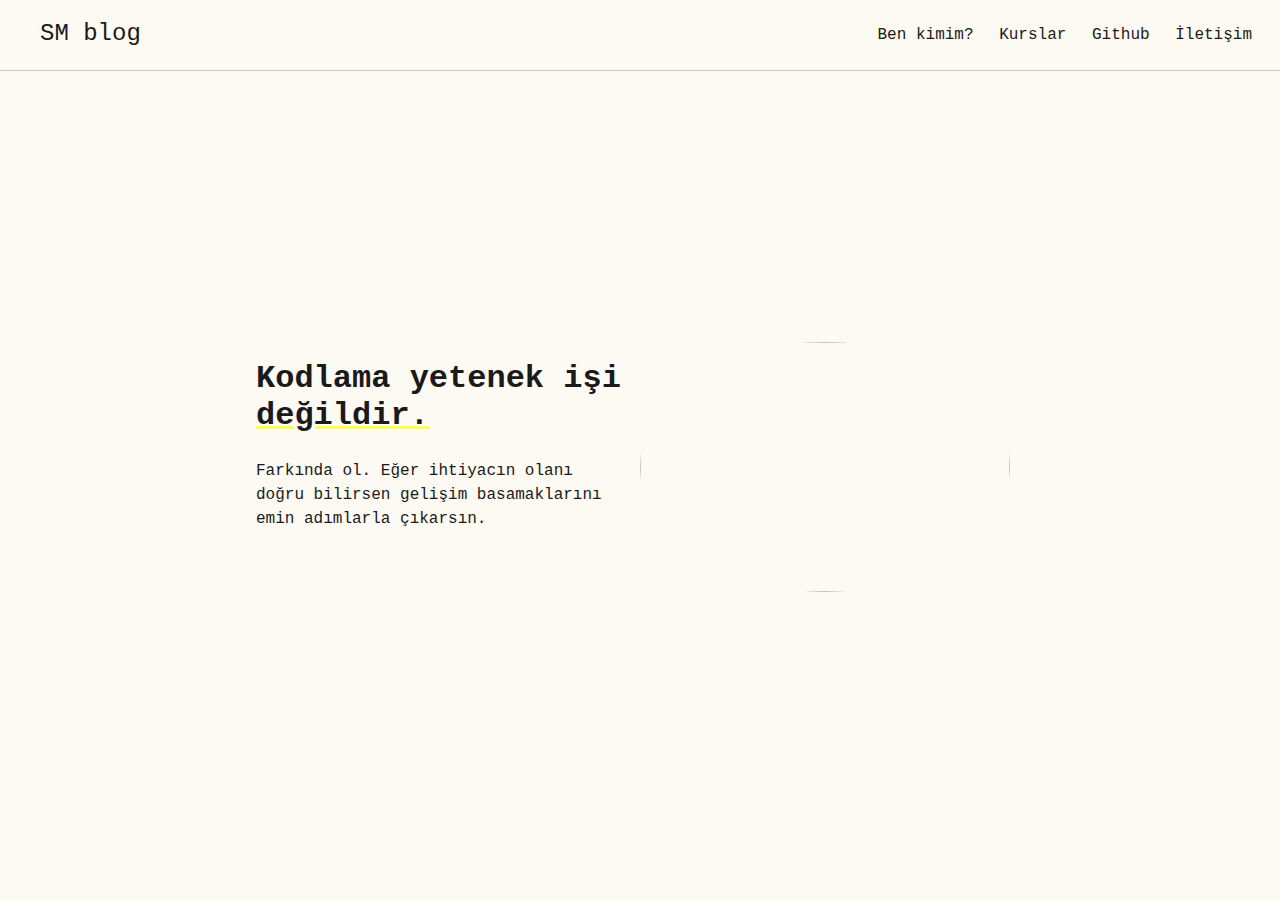
==== index.html @ a22373ca "dosyalar oluşturuldu" ====
<!DOCTYPE html>
<html lang="en">
<head>
    <meta charset="UTF-8">
    <meta http-equiv="X-UA-Compatible" content="IE=edge">
    <meta name="viewport" content="width=device-width, initial-scale=1.0">
    <title>Kodluyoruz | Ödevler</title>
    <link rel="stylesheet" href="index.css">
</head>
<body>
    <!-- header start-->
    <div class="container">
        <div class="navbar">
            <div class="logo">
                <a href="#">SM blog</a>
            </div>
            <ul class="nav_list">
                <li><a class="list_item" href="me.html">Ben kimim?</a></li>
                <li><a class="list_item" href="courses.html">Kurslar</a></li>
                <li><a class="list_item" href="https://github.com/sumeyyemutlu">Github <i class="fas fa-heart"></i></a></li>
                <li><a class="list_item" href="contact.html">İletişim</a></li>
            </ul>
        </div>
        <div class="main">
            <div class="main_left">
                <div class="main_h1"><h1> Kodlama yetenek işi <span>değildir.<span></h1></div>
                <div class="aciklama"> <p>Farkında ol. Eğer ihtiyacın olanı doğru bilirsen gelişim basamaklarını emin adımlarla çıkarsın. </p></div>
            </div>
            <div class="main_right">
                <img  width="370px" height="250px" src="./comp.png">
            </div>
        </div>
       
    </div>
        <!--header end-->
       
        
        

    
</body>
</html>
---- index.css ----
*{
    margin:0;
    padding: 0;
    font-family: 'Courier New', Courier, monospace;
    color: #1a1a1a;
    background-color: #fdf9f3;
}
.container .navbar {
    width: 100%;
    height: 70px;
    background-color: #fdf9f3;
    border-bottom: 0.5px solid #ccc4c4 ;
    
}
.navbar .logo {
    display: inline-flex;
    margin-top: 20px;
    margin-left:40px ;
    background-color: #fff;
    
    
}
.navbar .logo a {
    font-size: 1.5em;
    font-family: 'Courier New', Courier, monospace;
    text-decoration: none;
    color: #1a1a1a;
   

}

.navbar ul {
    float: right;
    margin-right: 20px;
}
.navbar ul li {
    list-style:none;
    display: inline-flex;
    margin:0 8px ;
    line-height: 70px;

}
.navbar ul li a {
    text-decoration: none;
}
.navbar ul li a:hover {
    background-color: rgb(233, 201, 198);
    border-radius: 50%;
    text-decoration: underline;
}
.container .main {
    display:flex;

}
.main_left{
    position: absolute;
    top: 40%;
    left: 20%;
}
.main_h1 {
    width: 370px;
    margin-bottom: 25px;
}
.main_h1 span{
    text-decoration: underline rgb(255, 255, 79);
}
.aciklama p{
    line-height: 24px;
}
.aciklama {
    width: 350px;
}
.main_right{
    position: absolute;
    top: 38%;
    left: 50%;
    border-radius: 50% 50%;
}
.main_right img {
border-radius: 50% ;
}
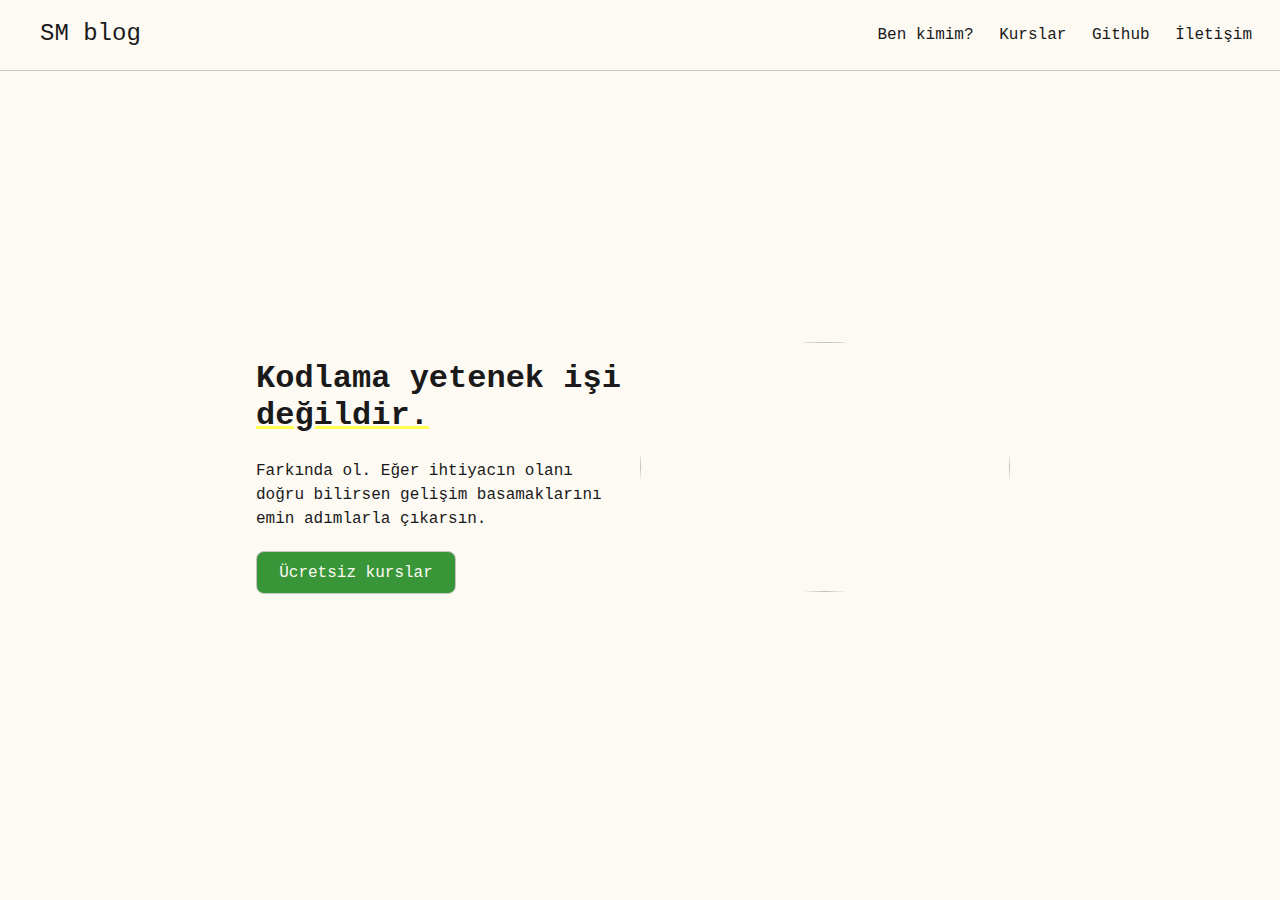
==== commit ffe716e5: "dosyalar düzenlendi" ====
--- a/index.html
+++ b/index.html
@@ -6,6 +6,7 @@
     <meta name="viewport" content="width=device-width, initial-scale=1.0">
     <title>Kodluyoruz | Ödevler</title>
     <link rel="stylesheet" href="index.css">
+    <script src="https://use.fontawesome.com/2db89c2602.js"></script>
 </head>
 <body>
     <!-- header start-->
@@ -17,7 +18,7 @@
             <ul class="nav_list">
                 <li><a class="list_item" href="me.html">Ben kimim?</a></li>
                 <li><a class="list_item" href="courses.html">Kurslar</a></li>
-                <li><a class="list_item" href="https://github.com/sumeyyemutlu">Github <i class="fas fa-heart"></i></a></li>
+                <li><a class="list_item" href="https://github.com/sumeyyemutlu">Github <i class="fa fa-heart" aria-hidden="true"></i></a></li>
                 <li><a class="list_item" href="contact.html">İletişim</a></li>
             </ul>
         </div>
@@ -25,6 +26,10 @@
             <div class="main_left">
                 <div class="main_h1"><h1> Kodlama yetenek işi <span>değildir.<span></h1></div>
                 <div class="aciklama"> <p>Farkında ol. Eğer ihtiyacın olanı doğru bilirsen gelişim basamaklarını emin adımlarla çıkarsın. </p></div>
+                <div class="btn">
+                   <button type="button"><a href="courses.html">Ücretsiz kurslar</a></button>
+                </div>
+                </div>
             </div>
             <div class="main_right">
                 <img  width="370px" height="250px" src="./comp.png">
--- a/index.css
+++ b/index.css
@@ -44,7 +44,7 @@
     text-decoration: none;
 }
 .navbar ul li a:hover {
-    background-color: rgb(233, 201, 198);
+    background-color: antiquewhite;
     border-radius: 50%;
     text-decoration: underline;
 }
@@ -79,4 +79,26 @@
 .main_right img {
 border-radius: 50% ;
 }
+.btn {
+    width: 200px;
+  
+}
+.btn a{
+    text-decoration: none;
+    background-color:rgb(56, 150, 56);
+    color:#fdf9f3; 
+    font-size: 1.2em;
+    
+}
 
+.btn button {
+    height: 43px;
+    width: 200px;
+    background-color:rgb(56, 150, 56) ;
+    border: 1px solid #ccc4c4;
+    border-radius: 8px;
+    margin-top: 20px;
+}
+.btn button:hover {
+    cursor: pointer;
+}
